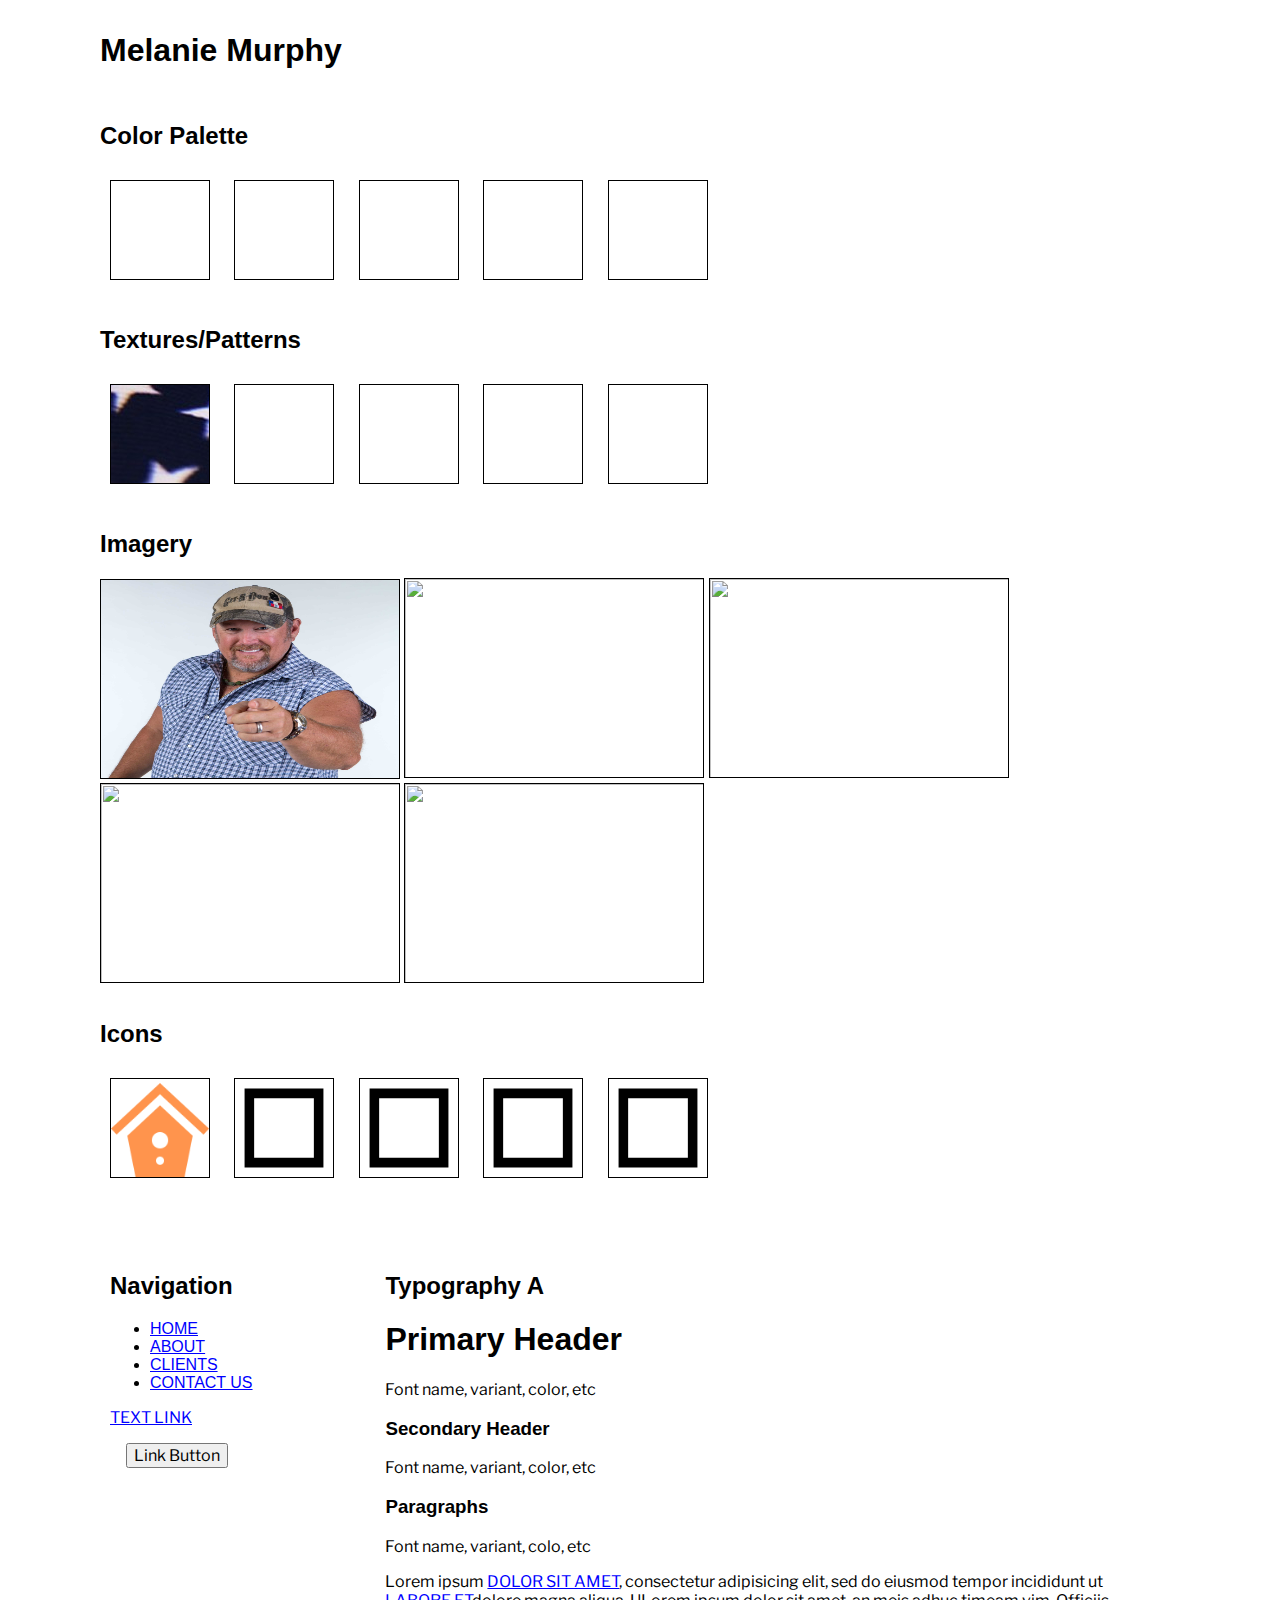
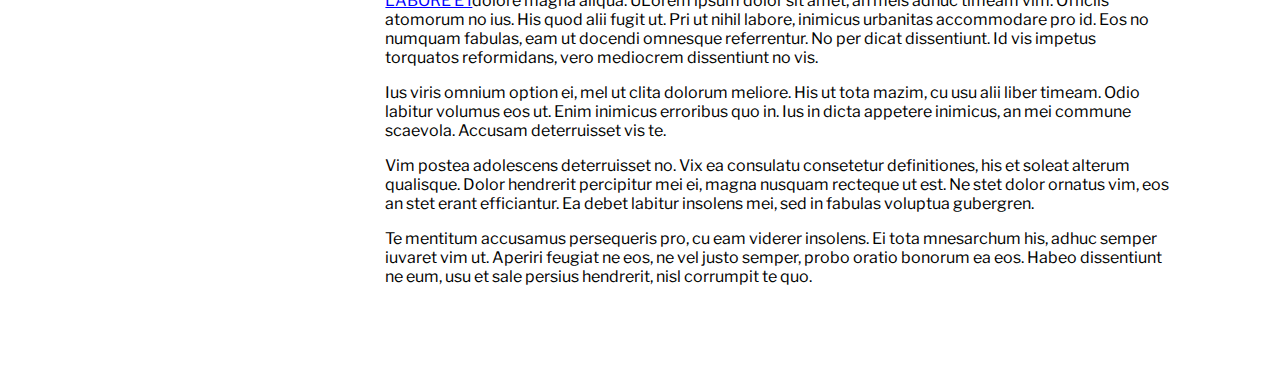
==== style-tile/index.html @ e1d889bd "Add files via upload" ====
<!doctype html>
<html lang="en">
<head>
  <meta charset="UTF-8" />
  <title>Style Tile</title>

   	
			
  <link rel="stylesheet" href="css/normalize.css">
  <link rel="stylesheet" href="css/grid.css">	
  <link rel="stylesheet" href="css/tile-template.css"> 	
  <link href="https://fonts.googleapis.com/css?family=Libre+Franklin" rel="stylesheet">
  				
  								
  <link rel="stylesheet" href="css/styles.css">	
  
	
</head>
<body>
	

<!--  -->
	<section class="grid-container">
		<h1>Melanie Murphy</h1>
	</section>

<!-- 
	Color Palette 
	* Add more colors to palette using: 
-->
	<section class="grid-container">
		<h2>Color Palette</h2>
		<div class="color-1"></div>
		<div class="color-2"></div>
		<div class="color-3"></div>
		<div class="color-4"></div>
		<div class="color-5"></div>		
	</section>

<!-- 
	Textues & Patterns 
	* Add more textures or patterns
-->
	<section class="grid-container">
		<h2>Textures/Patterns</h2>
		<div class="pattern-1"></div>
		<div class="pattern-2"></div>
		<div class="pattern-3"></div>
		<div class="pattern-4"></div>
		<div class="pattern-5"></div>
	</section>

<!-- 
	Imagery
-->
	<section class="grid-container">
		<h2>Imagery</h2>
		<div class="imagery-1">
			<img src="img/larry.jpg">
		</div>
		<div class="imagery-2">
			<img src="http://placehold.it/300x200">
		</div>
		<div class="imagery-3">
			<img src="http://placehold.it/300x200">
		</div>
		<div class="imagery-4">
			<img src="http://placehold.it/300x200">
		</div>
		<div class="imagery-5">
			<img src="http://placehold.it/300x200">
		</div>
	</section>

<!-- 
	Icons
-->
	<section class="grid-container">
		<h2>Icons</h2>
		<div class="icon-1">
			<img src="img/home.png">
		</div>
		<div class="icon-2">
			<img src="img/icon-sample.svg">
		</div>
		<div class="icon-3">
			<img src="img/icon-sample.svg">
		</div>
		<div class="icon-4">
			<img src="img/icon-sample.svg">
		</div>
		<div class="icon-5">
			<img src="img/icon-sample.svg">
		</div>
	</section>	

<!-- Navigation -->
<section class="grid-container">
	
<!-- Primary Navigation -->	
	<section class="grid-3">
		<h2>Navigation</h2>
		<nav role='navigation'>
		  <ul>
		    <li><a href="#">Home</a></li>
		    <li><a href="#">About</a></li>
		    <li><a href="#">Clients</a></li>
		    <li><a href="#">Contact Us</a></li>
		  </ul>
		</nav>
		
		<p><a href="#">Text Link</a></p>
		<p><button>Link Button</button></p>

	</section>
		
	<!--  Typography Option 1 -->
	<section class="grid-9">				

		<h2>Typography A</h2>

		<h1>Primary Header</h1>
		<p>Font name, variant, color, etc</p>
		
		<h3>Secondary Header</h3>
		<p>Font name, variant, color, etc</p>
		
		<h3>Paragraphs</h3>
		<p>Font name, variant, colo, etc</p>
			
		<p>Lorem ipsum <a href="#">dolor sit amet</a>, consectetur adipisicing elit, sed do eiusmod
		tempor incididunt ut <a href="#">labore et</a>dolore magna aliqua. ULorem ipsum dolor sit amet, an meis adhuc timeam vim. Officiis atomorum no ius. His quod alii fugit ut. Pri ut nihil labore, inimicus urbanitas accommodare pro id. Eos no numquam fabulas, eam ut docendi omnesque referrentur. No per dicat dissentiunt. Id vis impetus torquatos reformidans, vero mediocrem dissentiunt no vis.
			
		<p>Ius viris omnium option ei, mel ut clita dolorum meliore. His ut tota mazim, cu usu alii liber timeam. Odio labitur volumus eos ut. Enim inimicus erroribus quo in. Ius in dicta appetere inimicus, an mei commune scaevola. Accusam deterruisset vis te.</p>

		<p>Vim postea adolescens deterruisset no. Vix ea consulatu consetetur definitiones, his et soleat alterum qualisque. Dolor hendrerit percipitur mei ei, magna nusquam recteque ut est. Ne stet dolor ornatus vim, eos an stet erant efficiantur. Ea debet labitur insolens mei, sed in fabulas voluptua gubergren.</p>

		<p>Te mentitum accusamus persequeris pro, cu eam viderer insolens. Ei tota mnesarchum his, adhuc semper iuvaret vim ut. Aperiri feugiat ne eos, ne vel justo semper, probo oratio bonorum ea eos. Habeo dissentiunt ne eum, usu et sale persius hendrerit, nisl corrumpit te quo.
		</p>
	</section>



</section>

	
  
</body>
</html>
---- style-tile/css/grid.css ----
/* Global
================================ */

* {
	-webkit-box-sizing: border-box;
	-moz-box-sizing: border-box;
	box-sizing: border-box;
}


.grid-container {
	padding-left: 10px;
	padding-right: 10px;
	margin-left: auto;
	margin-right: auto;
}
img {
	width: 100%;
}

/* Media Queries
================================ */

@media (min-width: 1px) and (max-width: 767px)  {
	.grid-container > [class^="grid-"] {
		padding-top: 5px;
		padding-bottom: 5px;
	}
	.hide-mobile {
		display: none;
	}
}

@media (min-width: 768px) {

	/* Columns
	================================ */

	.grid-container > [class^="grid-"] {
		float: left;
		min-height: 1px;
		padding-left: 10px;
		padding-right: 10px;
		margin-left: 2%;
	}
	.grid-container > [class^="grid-"]:first-child {
		margin-left: 0;
	}
	.grid-container > [class^="grid-"]:last-child {
		float: right;
	}

	/* Columns are 65px wide, with 20px gutters
	=========================================== */

	.grid-1 {
		width: 6.5%;
	}
	.grid-2 {
		width: 15%;
	}
	.grid-3 {
		width: 23.5%;
	}
	.grid-4 {
		width: 32%;
	}
	.grid-5 {
		width: 40.5%;
	}
	.grid-6 {
		width: 49%;
	}
	.grid-7 {
		width: 57.5%;
	}
	.grid-8 {
		width: 66%;
	}
	.grid-9 {
		width: 74.5%;
	}
	.grid-10 {
		width: 83%;
	}
	.grid-11 {
		width: 91.5%;
	}
	.grid-12 {
		width: 100%;
	}

	/* Clearfix
	================================ */

	.grid-container:after,
	.group:after {
	  content: " ";
	  display: table;
	  clear: both;
	}
}
@media (min-width: 1200px) {
	.grid-container {
		max-width: 1100px;
	}
}
---- style-tile/css/tile-template.css ----
/* Boxes */
.color-1,
.color-2,
.color-3,
.color-4,
.color-5,
.pattern-1,
.pattern-2,
.pattern-3,
.pattern-4,
.pattern-5,
.icon-1,
.icon-2,
.icon-3,
.icon-4,
.icon-5 {
	border: 1px solid #000;
	display: inline-block;
	margin: 10px;
	height: 100px;
	width: 100px;
}

.imagery-1 img,
.imagery-2 img,
.imagery-3 img,
.imagery-4 img,
.imagery-5 img {
	border: 1px solid #000;
	height: 200px;
	width: 300px;
}

.imagery-1, 
.imagery-2, 
.imagery-3, 
.imagery-4, 
.imagery-5 {
	display: inline-block;
} 

section	{
	margin: 2em 0;
	position: relative;
}

.label {
	background: rgba(131,131,131,.5);
	color: #fff;
	padding: .5em;
	position: absolute;
	left: -60px;
	top: -30px;	
}

/* Forms & Tables */
td {
	border: 1px solid #000;
	padding: .5em;
}

label, input, button {
	display: block;
	margin: 1em;
}

/* Figure */
figure {
	border: 1px solid #000;
	padding: 1em;
}

/*******************************/
/* DO NOT EDIT BELOW THIS LINE */
/*******************************/
---- style-tile/css/styles.css ----
/***************/
/* YOUR STYLES */
/***************/

/* Color Palette */
.color-1 {
    background: red;
}

.color-1 {
    background: white;}


/* Textures or Patterns*/
.pattern-1 {
background: url("../img/flag.jpg");
    }
/* Imagery */


/* Icons */


/* Navigation */
a:link,
a:visited {
    color: blue;
    text-transform: uppercase;
    
}

a:hover {
  background: red;
  margin-left: 2px;

}

a:active {
    color: white;
    
}
/* Typography */

p {
    font-family: 'Libre Franklin', sans-serif;
}
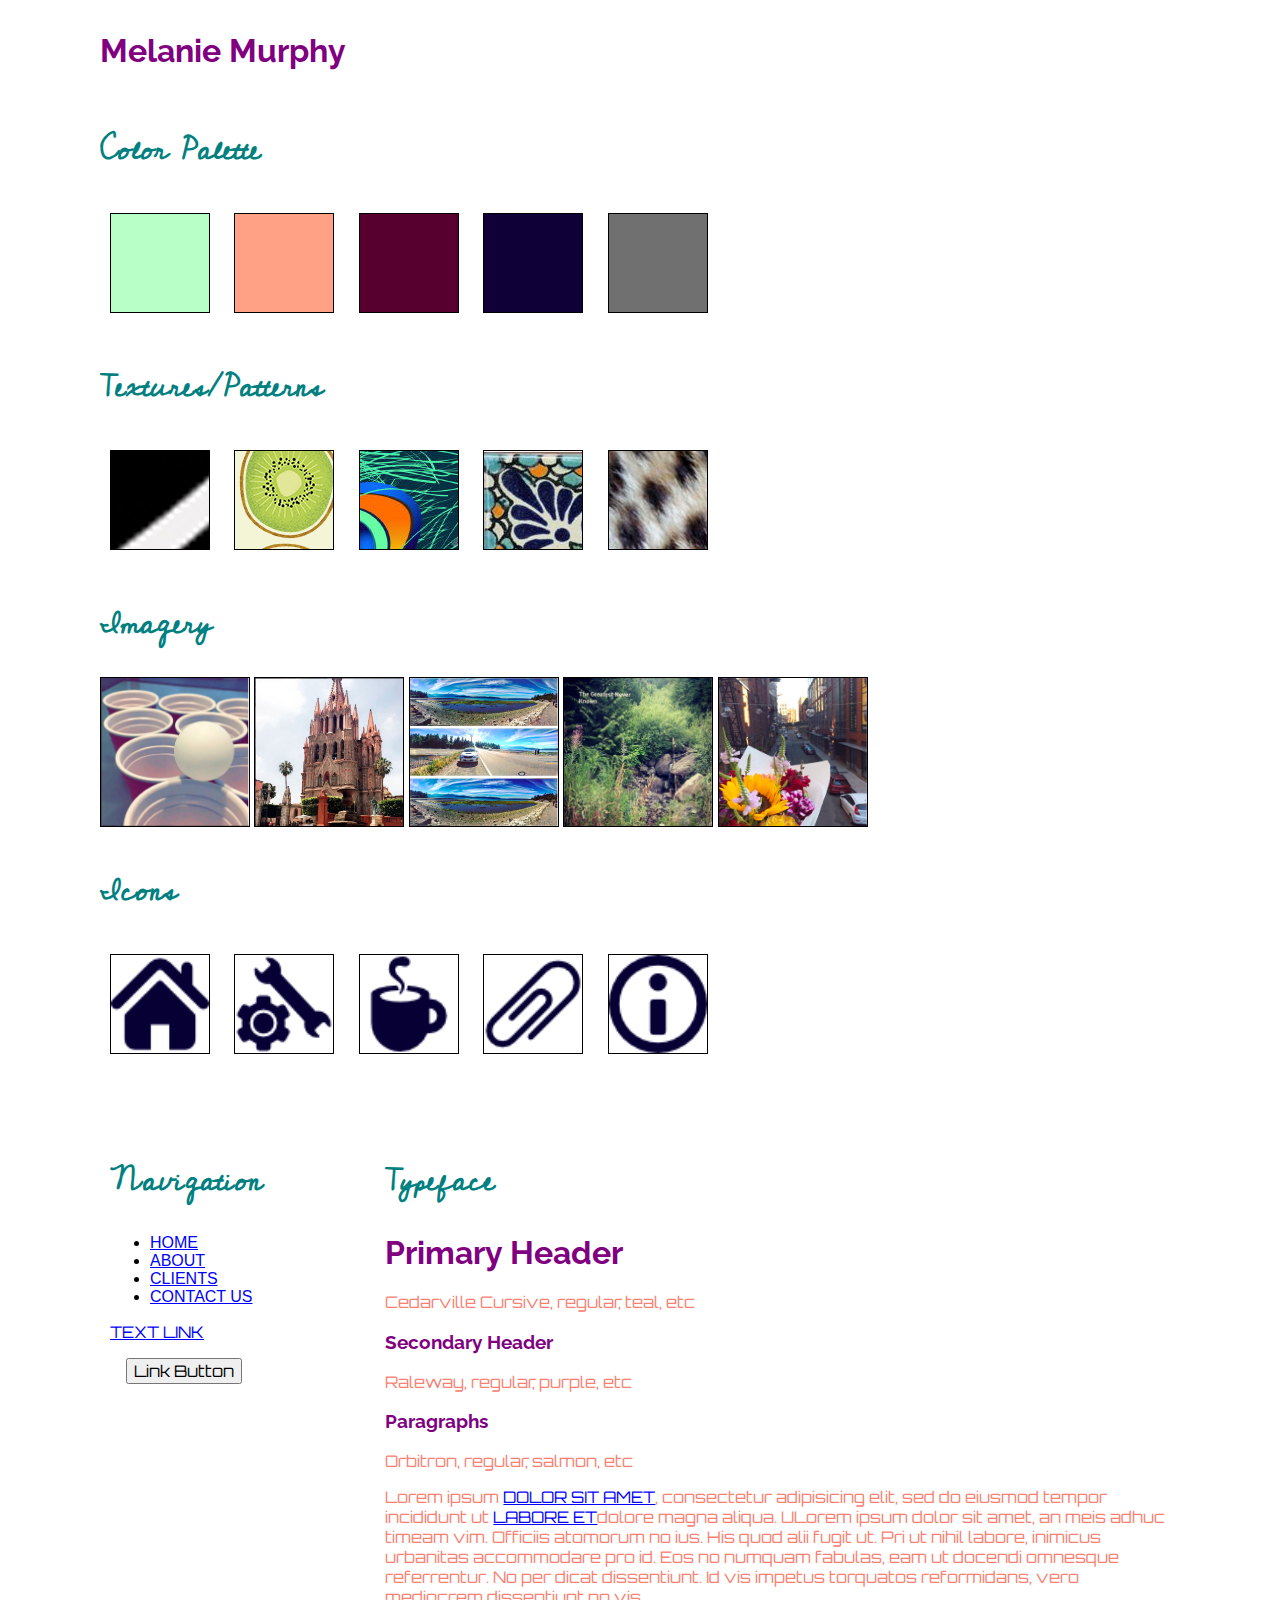
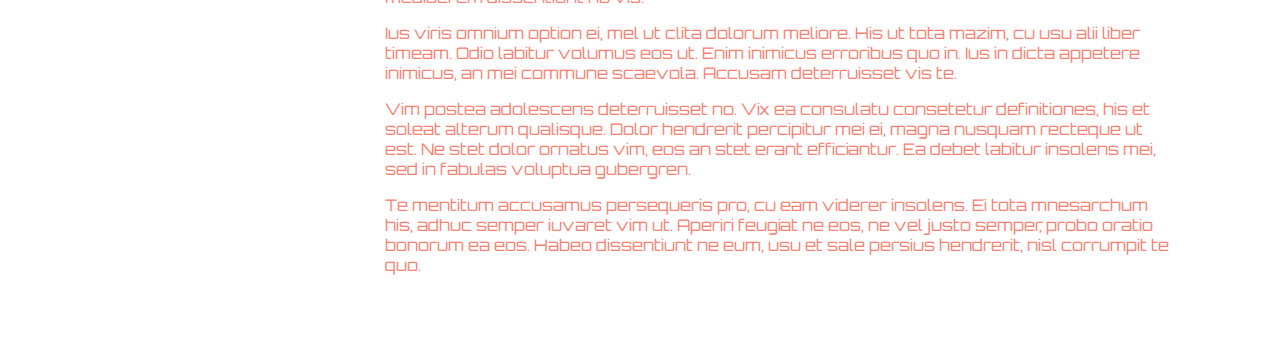
==== commit 846d2667: "Add files via upload" ====
--- a/style-tile/index.html
+++ b/style-tile/index.html
@@ -9,7 +9,10 @@
   <link rel="stylesheet" href="css/normalize.css">
   <link rel="stylesheet" href="css/grid.css">	
   <link rel="stylesheet" href="css/tile-template.css"> 	
-  <link href="https://fonts.googleapis.com/css?family=Libre+Franklin" rel="stylesheet">
+  
+          
+<link rel="stylesheet" type="text/css"
+          href="https://fonts.googleapis.com/css?family=Cedarville+Cursive|Orbitron|Raleway">
   				
   								
   <link rel="stylesheet" href="css/styles.css">	
@@ -56,19 +59,19 @@
 	<section class="grid-container">
 		<h2>Imagery</h2>
 		<div class="imagery-1">
-			<img src="img/larry.jpg">
+			<img src="img/image1.png">
 		</div>
 		<div class="imagery-2">
-			<img src="http://placehold.it/300x200">
+			<img src="img/image2.png">
 		</div>
 		<div class="imagery-3">
-			<img src="http://placehold.it/300x200">
+			<img src="img/image3.png">
 		</div>
 		<div class="imagery-4">
-			<img src="http://placehold.it/300x200">
+			<img src="img/image4.png">
 		</div>
 		<div class="imagery-5">
-			<img src="http://placehold.it/300x200">
+			<img src="img/image5.png">
 		</div>
 	</section>
 
@@ -78,19 +81,19 @@
 	<section class="grid-container">
 		<h2>Icons</h2>
 		<div class="icon-1">
-			<img src="img/home.png">
+			<img src="img/icon1.png">
 		</div>
 		<div class="icon-2">
-			<img src="img/icon-sample.svg">
+			<img src="img/icon2.png">
 		</div>
 		<div class="icon-3">
-			<img src="img/icon-sample.svg">
+			<img src="img/icon3.png">
 		</div>
 		<div class="icon-4">
-			<img src="img/icon-sample.svg">
+			<img src="img/icon4.png">
 		</div>
 		<div class="icon-5">
-			<img src="img/icon-sample.svg">
+			<img src="img/icon5.png">
 		</div>
 	</section>	
 
@@ -117,16 +120,16 @@
 	<!--  Typography Option 1 -->
 	<section class="grid-9">				
 
-		<h2>Typography A</h2>
+		<h2>Typeface</h2>
 
 		<h1>Primary Header</h1>
-		<p>Font name, variant, color, etc</p>
+		<p>Cedarville Cursive, regular, teal, etc</p>
 		
 		<h3>Secondary Header</h3>
-		<p>Font name, variant, color, etc</p>
+		<p>Raleway, regular, purple, etc</p>
 		
 		<h3>Paragraphs</h3>
-		<p>Font name, variant, colo, etc</p>
+		<p>Orbitron, regular, salmon, etc</p>
 			
 		<p>Lorem ipsum <a href="#">dolor sit amet</a>, consectetur adipisicing elit, sed do eiusmod
 		tempor incididunt ut <a href="#">labore et</a>dolore magna aliqua. ULorem ipsum dolor sit amet, an meis adhuc timeam vim. Officiis atomorum no ius. His quod alii fugit ut. Pri ut nihil labore, inimicus urbanitas accommodare pro id. Eos no numquam fabulas, eam ut docendi omnesque referrentur. No per dicat dissentiunt. Id vis impetus torquatos reformidans, vero mediocrem dissentiunt no vis.
--- a/style-tile/css/grid.css
+++ b/style-tile/css/grid.css
@@ -16,6 +16,7 @@
 }
 img {
 	width: 100%;
+    
 }
 
 /* Media Queries
--- a/style-tile/css/tile-template.css
+++ b/style-tile/css/tile-template.css
@@ -27,8 +27,8 @@
 .imagery-4 img,
 .imagery-5 img {
 	border: 1px solid #000;
-	height: 200px;
-	width: 300px;
+	height: 150px;
+	width: 150px;
 }
 
 .imagery-1, 
--- a/style-tile/css/styles.css
+++ b/style-tile/css/styles.css
@@ -4,18 +4,40 @@
 
 /* Color Palette */
 .color-1 {
-    background: red;
+    background: #B8FFC7;
 }
 
-.color-1 {
-    background: white;}
+.color-2 {
+    background: #FFA185;}
 
+.color-3 {
+    background: #570030;}
+
+.color-4 {
+    background: #100038;}
+
+.color-5 {
+    background: #707070;}
 
 /* Textures or Patterns*/
 .pattern-1 {
-background: url("../img/flag.jpg");
+background: url("../img/pattern1.jpg");
     }
+.pattern-2 {
+    background: url("../img/patter2.png"); 
+  }
+.pattern-3 {
+    background: url("../img/pattern3.jpg"); 
+  }
+.pattern-4 {
+    background: url("../img/pattern4.jpg"); 
+  }
+.pattern-5 {
+    background: url("../img/pattern5.jpg"); 
+  }
 /* Imagery */
+
+
 
 
 /* Icons */
@@ -40,7 +62,21 @@
     
 }
 /* Typography */
+h1,h3{
+    font-family: 'Raleway', sans-serif;
+    color: purple;
+}
+h2 {
+    font-family: 'Cedarville Cursive', cursive;
+    font-size: 30px;
+    color: teal;
+}
 
 p {
-    font-family: 'Libre Franklin', sans-serif;
+    font-family: 'Orbitron', sans-serif;
+    color: salmon;
 }
+
+
+
+
